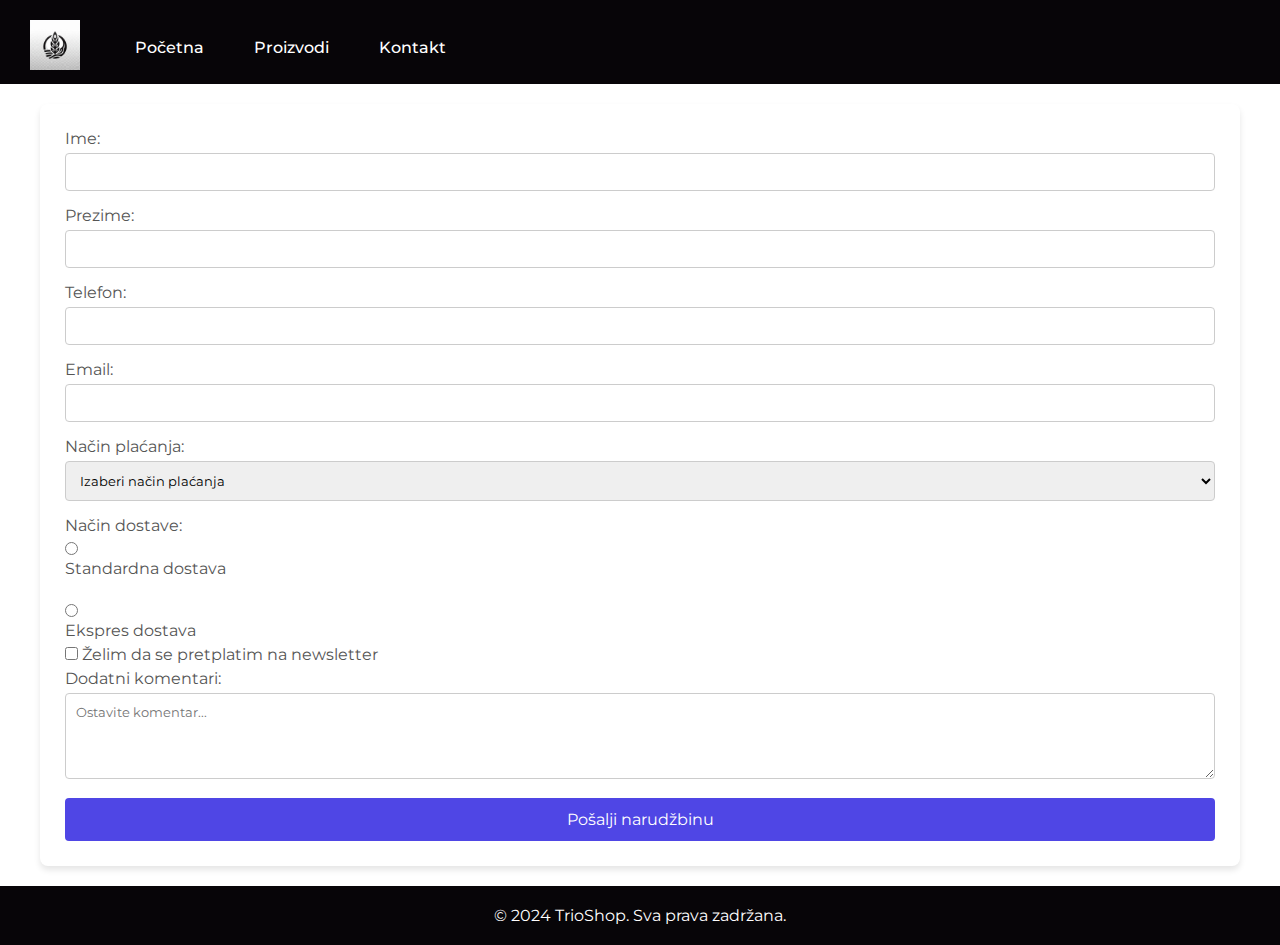
==== pages/dodajukorpu.html @ f94b4609 "form for ordering is finished" ====
<!DOCTYPE html>
<html lang="en">
  <head>
    <meta charset="UTF-8" />
    <meta name="viewport" content="width=device-width, initial-scale=1.0" />
    <link rel="stylesheet" href="../css/style.css" type="text/css" />
    <link rel="stylesheet" href="../css/dodajukorpu.css" type="text/css" />
    <title>Proizvod - TrioShop</title>
  </head>
  <body>
    <div class="horizontal-nav">
      <ul>
        <li>
          <a id="logoa" href="../index.html"
            ><img id="logo" src="../image/logo.png"
          /></a>
        </li>
        <li><a id="stranice" href="../index.html">Početna</a></li>
        <li><a id="stranice" href="/pages/proizvodi.html">Proizvodi</a></li>
        <li><a id="stranice" href="#contact">Kontakt</a></li>
      </ul>
    </div>

    <div class="content3">
      <form action="/submit-order" method="POST" class="order-form">
        <label for="first-name">Ime:</label>
        <input type="text" id="first-name" name="first-name" required />

        <label for="last-name">Prezime:</label>
        <input type="text" id="last-name" name="last-name" required />

        <label for="phone">Telefon:</label>
        <input type="tel" id="phone" name="phone" required />

        <label for="email">Email:</label>
        <input type="email" id="email" name="email" required />

        <label for="payment-method">Način plaćanja:</label>
        <select id="payment-method" name="payment-method" required>
          <option value="">Izaberi način plaćanja</option>
          <option value="kartica">Kartica</option>
          <option value="pouzećem">Pouzećem</option>
          <option value="paypal">PayPal</option>
        </select>

        <label for="delivery">Način dostave:</label>
        <div class="radio-group">
          <input type="radio" id="standard" name="delivery" value="standard" required />
          <label for="standard">Standardna dostava</label><br />
          <input type="radio" id="express" name="delivery" value="express" />
          <label for="express">Ekspres dostava</label>
        </div>

        <label for="subscribe">
          <input type="checkbox" id="subscribe" name="subscribe" />
          Želim da se pretplatim na newsletter
        </label>

        <label for="comments">Dodatni komentari:</label>
        <textarea id="comments" name="comments" rows="4" placeholder="Ostavite komentar..."></textarea>

        <button type="submit">Pošalji narudžbinu</button>
      </form>
    </div>

    <footer class="footer">
      <p>&copy; 2024 TrioShop. Sva prava zadržana.</p>
    </footer>
  </body>
</html>
---- css/style.css ----
@import url('https://fonts.googleapis.com/css2?family=Montserrat:ital,wght@0,100..900;1,100..900&display=swap');

* {
    font-family: 'Montserrat';
    margin: 0;
    padding: 0;
}

html, body {
    height: 100%;
    margin: 0;
    display: flex;
    flex-direction: column;
}

ul {
    list-style: none;
}

.horizontal-nav #logo {
    width: 50px;
    height: auto;
    margin-right: 20px;
}

.horizontal-nav {
    display: flex;
    align-items: center;
    background-color: rgb(7, 5, 8);
    padding: 20px;
    padding-bottom: 10px;
    position: relative;
    z-index: 1;
}

.horizontal-nav::after {
    content: "";
    position: absolute;
    bottom: 0;
    left: 0;
    width: 0;
    height: 2px;
    background-color: #fff;
    animation: expand-line 1s forwards ease-in-out;
}

.horizontal-nav ul {
    list-style: none;
    display: flex;
    margin: 0;
    padding: 0;
    align-items: center;
}

.horizontal-nav li {
    margin: 0 10px;
}


.horizontal-nav li #stranice {
    text-decoration: none;
    color: #fff;
    padding: 10px 15px;
    font-weight: 500;
}

.horizontal-nav li #logoa {
    cursor: pointer;
}
.horizontal-nav li #stranice:hover {
    background-color: #fff;
    color: black;
    border-radius: 4px;
}


.horizontal-nav li #stranice:hover {
    background-color: #fff;
    color: black;
    border-radius: 4px;
}


@media (max-width: 300px) {
    .vertical-nav {
        transform: translateX(-100%); 
        position: fixed;
        width: 100%;
        top: 0;
        left: 0;
        height: 100%;
    }

    .burger-toggle:checked + .burger-btn + .vertical-nav {
        transform: translateX(0); 
    }

    .burger-btn {
        display: block; 
    }

    .content, .footer {
        margin: 0; 
    }
}

.content {
    display: flex;
    flex-direction: column;     
    justify-content: center;    
    align-items: left;        
    height: 100vh;              
    text-align: center;          
    flex: 1;
    background-image: url('../image/bodyindex.png');
    background-repeat: no-repeat;
    background-size: cover;
    color: white;
}

.content p, h1 {
    z-index: 1;
}
.content::before {
    content: "";
    position: absolute;
    top: 0;
    left: 0;
    right: 0;
    bottom: 0;
    background-color: rgba(0, 0, 0, 0.8); 
}

.content p {
    align-items: center;
}

.content a {
    color: white;
    font-weight: bold;
    text-decoration: none;
}

.burger-btn {
    display: none; 
    font-size: 24px;
    padding: 10px;
    cursor: pointer;
    position: fixed;
    top: 10px;
    left: 10px;
    background: none;
    border: none;
}

.footer {
    background-color: rgb(7, 5, 8);
    color: #fff;
    text-align: center;
    padding: 20px;
    position: relative;
}

.footer::before {
    content: "";
    position: absolute;
    top: 0;
    left: 0;
    width: 0;
    height: 2px;
    background-color: #fff;
    animation: expand-line 1s forwards ease-in-out;
}

@keyframes expand-line {
    from {
        width: 0;
    }
    to {
        width: 100%;
    }
}
---- css/dodajukorpu.css ----
* {
    margin: 0;
    padding: 0;
    box-sizing: border-box;
}

html, body {
    height: 100%;
    display: flex;
    flex-direction: column;
    background-color: white;
}

.content3 {
    display: flex;
    justify-content: center;
    padding: 20px;
}

.order-form {
    background-color: white;
    border-radius: 8px;
    box-shadow: 0 4px 6px rgba(0, 0, 0, 0.1);
    padding: 25px;
    width: 100%;
    max-width: 1200px;
}

.order-form h2 {
    font-size: 1.5rem;
    color: #333;
    margin-bottom: 15px;
    text-align: center;
}

.order-form label {
    display: block;
    font-size: 1rem;
    color: #555;
    margin-bottom: 5px;
}

.order-form input[type="text"],
.order-form input[type="email"],
.order-form input[type="tel"],
.order-form select,
.order-form textarea {
    width: 100%;
    padding: 10px;
    margin-bottom: 15px;
    border: 1px solid #ccc;
    border-radius: 4px;
}

.order-form .payment-method,
.order-form .subscribe-newsletter {
    margin-bottom: 15px;
}

.order-form .payment-method label,
.order-form .subscribe-newsletter label {
    display: inline-flex;
    align-items: center;
    margin-right: 10px;
}

.order-form .payment-method input[type="radio"],
.order-form .subscribe-newsletter input[type="checkbox"] {
    margin-right: 8px;
}

.order-form button {
    width: 100%;
    padding: 12px;
    font-size: 1rem;
    color: white;
    background-color: #4f46e5;
    border: none;
    border-radius: 4px;
    cursor: pointer;
}

.order-form button:hover {
    background-color: #3e3ac8;
}

/* Media queries */
@media (max-width: 768px) {
    .order-form {
        padding: 15px;
    }

    .order-form h2 {
        font-size: 1.3rem;
    }
}
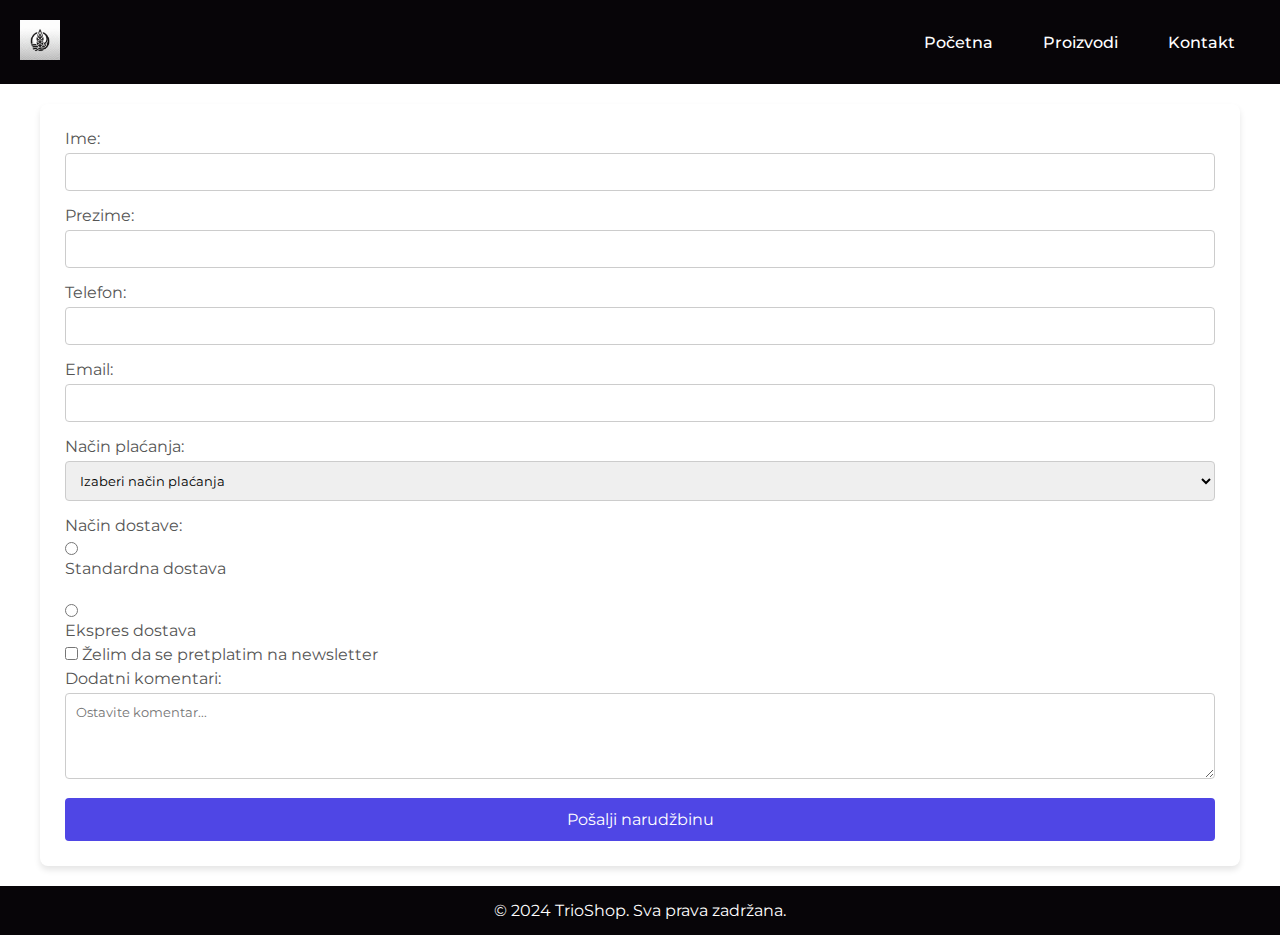
==== commit d230d67d: "fixed burger menu and sidemenu" ====
--- a/pages/dodajukorpu.html
+++ b/pages/dodajukorpu.html
@@ -9,13 +9,12 @@
   </head>
   <body>
     <div class="horizontal-nav">
-      <ul>
-        <li>
-          <a id="logoa" href="../index.html"
-            ><img id="logo" src="../image/logo.png"
-          /></a>
-        </li>
-        <li><a id="stranice" href="../index.html">Početna</a></li>
+      <a id="logoa" href="index.html">
+        <img id="logo" src="../image/logo.png" />
+      </a>
+      <button class="burger-btn" onclick="toggleMenu()">☰</button>
+      <ul id="nav-menu">
+        <li><a id="stranice" href="index.html">Početna</a></li>
         <li><a id="stranice" href="/pages/proizvodi.html">Proizvodi</a></li>
         <li><a id="stranice" href="#contact">Kontakt</a></li>
       </ul>
@@ -45,7 +44,13 @@
 
         <label for="delivery">Način dostave:</label>
         <div class="radio-group">
-          <input type="radio" id="standard" name="delivery" value="standard" required />
+          <input
+            type="radio"
+            id="standard"
+            name="delivery"
+            value="standard"
+            required
+          />
           <label for="standard">Standardna dostava</label><br />
           <input type="radio" id="express" name="delivery" value="express" />
           <label for="express">Ekspres dostava</label>
@@ -57,7 +62,12 @@
         </label>
 
         <label for="comments">Dodatni komentari:</label>
-        <textarea id="comments" name="comments" rows="4" placeholder="Ostavite komentar..."></textarea>
+        <textarea
+          id="comments"
+          name="comments"
+          rows="4"
+          placeholder="Ostavite komentar..."
+        ></textarea>
 
         <button type="submit">Pošalji narudžbinu</button>
       </form>
@@ -66,5 +76,12 @@
     <footer class="footer">
       <p>&copy; 2024 TrioShop. Sva prava zadržana.</p>
     </footer>
+
+    <script>
+      function toggleMenu() {
+        const menu = document.getElementById("nav-menu");
+        menu.classList.toggle("show");
+      }
+    </script>
   </body>
 </html>
--- a/css/style.css
+++ b/css/style.css
@@ -1,182 +1,172 @@
-@import url('https://fonts.googleapis.com/css2?family=Montserrat:ital,wght@0,100..900;1,100..900&display=swap');
+@import url("https://fonts.googleapis.com/css2?family=Montserrat:ital,wght@0,100..900;1,100..900&display=swap");
 
 * {
-    font-family: 'Montserrat';
-    margin: 0;
-    padding: 0;
+  font-family: "Montserrat", sans-serif;
+  margin: 0;
+  padding: 0;
+  box-sizing: border-box;
 }
 
 html, body {
-    height: 100%;
-    margin: 0;
-    display: flex;
-    flex-direction: column;
+  height: 100%;
+  margin: 0;
+  display: flex;
+  flex-direction: column;
 }
 
 ul {
-    list-style: none;
+  list-style: none;
+  padding: 0;
+}
+
+.horizontal-nav {
+  display: flex;
+  align-items: center;
+  justify-content: space-between;
+  background-color: rgb(7, 5, 8);
+  padding: 20px;
+  position: relative;
 }
 
 .horizontal-nav #logo {
-    width: 50px;
-    height: auto;
-    margin-right: 20px;
+  width: 40px;
+  height: auto;
 }
 
-.horizontal-nav {
-    display: flex;
-    align-items: center;
-    background-color: rgb(7, 5, 8);
-    padding: 20px;
-    padding-bottom: 10px;
-    position: relative;
-    z-index: 1;
+.horizontal-nav ul {
+  display: flex;
+  align-items: center;
+  margin: 0;
+}
+
+.horizontal-nav li {
+  margin: 0 10px;
+}
+
+.horizontal-nav li a {
+  text-decoration: none;
+  color: #fff;
+  padding: 10px 15px;
+  font-weight: 500;
+  border-radius: 4px;
+}
+
+.horizontal-nav li a:hover {
+  background-color: #fff;
+  color: black;
 }
 
 .horizontal-nav::after {
-    content: "";
-    position: absolute;
-    bottom: 0;
-    left: 0;
-    width: 0;
-    height: 2px;
-    background-color: #fff;
-    animation: expand-line 1s forwards ease-in-out;
+  content: "";
+  position: absolute;
+  bottom: 0;
+  left: 0;
+  width: 0;
+  height: 2px;
+  background-color: #fff;
+  animation: expand-line 1s forwards ease-in-out;
 }
 
-.horizontal-nav ul {
-    list-style: none;
-    display: flex;
-    margin: 0;
-    padding: 0;
-    align-items: center;
+.burger-btn {
+  display: none;
+  font-size: 24px;
+  cursor: pointer;
+  color: #fff;
+  background: none;
+  border: none;
 }
 
-.horizontal-nav li {
-    margin: 0 10px;
-}
+@media (max-width: 768px) {
+  .horizontal-nav ul {
+    display: none;
+    flex-direction: column;
+    position: absolute;
+    top: 60px;
+    left: 0;
+    background-color: rgb(7, 5, 8);
+    width: 100%;
+  }
 
+  .horizontal-nav ul.show {
+    display: flex;
+    z-index: 1;
+  }
 
-.horizontal-nav li #stranice {
-    text-decoration: none;
-    color: #fff;
-    padding: 10px 15px;
-    font-weight: 500;
-}
-
-.horizontal-nav li #logoa {
-    cursor: pointer;
-}
-.horizontal-nav li #stranice:hover {
-    background-color: #fff;
-    color: black;
-    border-radius: 4px;
-}
-
-
-.horizontal-nav li #stranice:hover {
-    background-color: #fff;
-    color: black;
-    border-radius: 4px;
-}
-
-
-@media (max-width: 300px) {
-    .vertical-nav {
-        transform: translateX(-100%); 
-        position: fixed;
-        width: 100%;
-        top: 0;
-        left: 0;
-        height: 100%;
-    }
-
-    .burger-toggle:checked + .burger-btn + .vertical-nav {
-        transform: translateX(0); 
-    }
-
-    .burger-btn {
-        display: block; 
-    }
-
-    .content, .footer {
-        margin: 0; 
-    }
+  .burger-btn {
+    display: block;
+  }
 }
 
 .content {
-    display: flex;
-    flex-direction: column;     
-    justify-content: center;    
-    align-items: left;        
-    height: 100vh;              
-    text-align: center;          
-    flex: 1;
-    background-image: url('../image/bodyindex.png');
-    background-repeat: no-repeat;
-    background-size: cover;
-    color: white;
+  display: flex;
+  flex-direction: column;
+  justify-content: center;
+  align-items: center;
+  text-align: center;
+  flex: 1;
+  padding: 20px;
+  background-image: url("../image/bodyindex.png");
+  background-size: cover;
+  background-position: center;
+  color: white;
+  position: relative;
 }
 
-.content p, h1 {
-    z-index: 1;
+.content::before {
+  content: "";
+  position: absolute;
+  top: 0;
+  left: 0;
+  right: 0;
+  bottom: 0;
+  background-color: rgba(0, 0, 0, 0.6);
+  z-index: 0;
 }
-.content::before {
-    content: "";
-    position: absolute;
-    top: 0;
-    left: 0;
-    right: 0;
-    bottom: 0;
-    background-color: rgba(0, 0, 0, 0.8); 
+
+.content h1, .content p, .content a {
+  z-index: 1;
+}
+
+.content h1 {
+  font-size: 2rem;
+  margin-bottom: 15px;
 }
 
 .content p {
-    align-items: center;
+  font-size: 1rem;
+  margin-bottom: 10px;
 }
 
 .content a {
-    color: white;
-    font-weight: bold;
-    text-decoration: none;
-}
-
-.burger-btn {
-    display: none; 
-    font-size: 24px;
-    padding: 10px;
-    cursor: pointer;
-    position: fixed;
-    top: 10px;
-    left: 10px;
-    background: none;
-    border: none;
+  color: #fff;
+  font-weight: bold;
+  text-decoration: none;
 }
 
 .footer {
-    background-color: rgb(7, 5, 8);
-    color: #fff;
-    text-align: center;
-    padding: 20px;
-    position: relative;
+  background-color: rgb(7, 5, 8);
+  color: #fff;
+  text-align: center;
+  padding: 15px;
+  position: relative;
 }
 
 .footer::before {
-    content: "";
-    position: absolute;
-    top: 0;
-    left: 0;
-    width: 0;
-    height: 2px;
-    background-color: #fff;
-    animation: expand-line 1s forwards ease-in-out;
+  content: "";
+  position: absolute;
+  top: 0;
+  left: 0;
+  width: 0;
+  height: 2px;
+  background-color: #fff;
+  animation: expand-line 1s forwards ease-in-out;
 }
 
 @keyframes expand-line {
-    from {
-        width: 0;
-    }
-    to {
-        width: 100%;
-    }
+  from {
+    width: 0;
+  }
+  to {
+    width: 100%;
+  }
 }
--- a/css/dodajukorpu.css
+++ b/css/dodajukorpu.css
@@ -1,43 +1,45 @@
 * {
-    margin: 0;
-    padding: 0;
-    box-sizing: border-box;
+  margin: 0;
+  padding: 0;
+  box-sizing: border-box;
 }
 
-html, body {
-    height: 100%;
-    display: flex;
-    flex-direction: column;
-    background-color: white;
+html,
+body {
+  height: 100%;
+  display: flex;
+  flex-direction: column;
+  background-color: white;
 }
 
 .content3 {
-    display: flex;
-    justify-content: center;
-    padding: 20px;
+  display: flex;
+  justify-content: center;
+  flex: 1; 
+  padding: 20px;
 }
 
 .order-form {
-    background-color: white;
-    border-radius: 8px;
-    box-shadow: 0 4px 6px rgba(0, 0, 0, 0.1);
-    padding: 25px;
-    width: 100%;
-    max-width: 1200px;
+  background-color: white;
+  border-radius: 8px;
+  box-shadow: 0 4px 6px rgba(0, 0, 0, 0.1);
+  padding: 25px;
+  width: 100%;
+  max-width: 1200px;
 }
 
 .order-form h2 {
-    font-size: 1.5rem;
-    color: #333;
-    margin-bottom: 15px;
-    text-align: center;
+  font-size: 1.5rem;
+  color: #333;
+  margin-bottom: 15px;
+  text-align: center;
 }
 
 .order-form label {
-    display: block;
-    font-size: 1rem;
-    color: #555;
-    margin-bottom: 5px;
+  display: block;
+  font-size: 1rem;
+  color: #555;
+  margin-bottom: 5px;
 }
 
 .order-form input[type="text"],
@@ -45,52 +47,63 @@
 .order-form input[type="tel"],
 .order-form select,
 .order-form textarea {
-    width: 100%;
-    padding: 10px;
-    margin-bottom: 15px;
-    border: 1px solid #ccc;
-    border-radius: 4px;
+  width: 100%;
+  padding: 10px;
+  margin-bottom: 15px;
+  border: 1px solid #ccc;
+  border-radius: 4px;
 }
 
 .order-form .payment-method,
 .order-form .subscribe-newsletter {
-    margin-bottom: 15px;
+  margin-bottom: 15px;
 }
 
 .order-form .payment-method label,
 .order-form .subscribe-newsletter label {
-    display: inline-flex;
-    align-items: center;
-    margin-right: 10px;
+  display: inline-flex;
+  align-items: center;
+  margin-right: 10px;
 }
 
 .order-form .payment-method input[type="radio"],
 .order-form .subscribe-newsletter input[type="checkbox"] {
-    margin-right: 8px;
+  margin-right: 8px;
 }
 
 .order-form button {
-    width: 100%;
-    padding: 12px;
-    font-size: 1rem;
-    color: white;
-    background-color: #4f46e5;
-    border: none;
-    border-radius: 4px;
-    cursor: pointer;
+  width: 100%;
+  padding: 12px;
+  font-size: 1rem;
+  color: white;
+  background-color: #4f46e5;
+  border: none;
+  border-radius: 4px;
+  cursor: pointer;
 }
 
 .order-form button:hover {
-    background-color: #3e3ac8;
+  background-color: #3e3ac8;
 }
 
-/* Media queries */
+footer {
+  background-color: #333;
+  color: white;
+  text-align: center;
+  padding: 20px;
+  margin-top: auto; 
+}
+
+footer p {
+  margin: 0;
+}
+
 @media (max-width: 768px) {
-    .order-form {
-        padding: 15px;
-    }
+  .order-form {
+    padding: 15px;
+  }
 
-    .order-form h2 {
-        font-size: 1.3rem;
-    }
+  .order-form h2 {
+    font-size: 1.3rem;
+  }
 }
